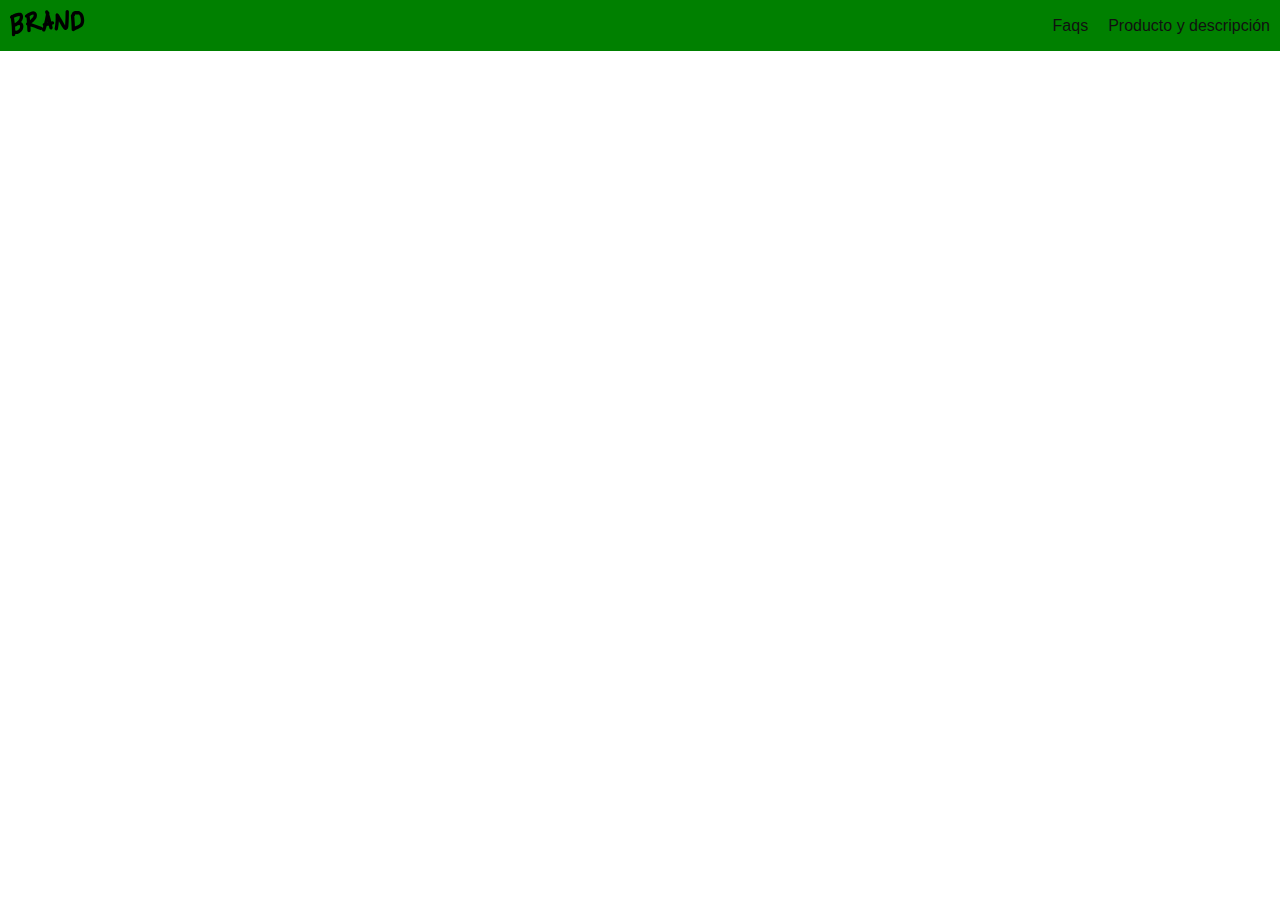
==== index.html @ dea89f1f "Starting a new project" ====
<!DOCTYPE html>
<html lang="en">
<head>
    <meta charset="UTF-8">
    <meta http-equiv="X-UA-Compatible" content="IE=edge">
    <meta name="viewport" content="width=device-width, initial-scale=1.0">
    <link rel="stylesheet" href="./css/style.css">
    <title>Brand by ArudoPE</title>
</head>
<body>
    <header class="header">
        <nav class="header-nav flex">
            <div class="header-nav--image">
                <img src="./img/logo.png" alt="Brand Logo">
            </div>
            <div class="header-nav--options">
                <ul class="flex">
                    <li><a href="">Faqs</a></li>
                    <li><a href="">Producto y descripción</a></li>
                </ul>
            </div>
        </nav>
    </header>
    <script src="scripts/index.js"></script>
</body>
</html>
---- css/style.css ----
/*RESET*/
* {
    box-sizing: border-box;
    margin: 0;
    padding: 0;
}
/*SHARED*/
html {
    font-family: Helvetica;
}
:root {
    --black: rgb(16, 16, 16);
    --white: rgb(243, 243, 243);
}
.flex {
    display: flex;
}
/*HEADER*/
.header-nav {
    background-color: green;
    padding: 10px;
    color: var(--white);
    justify-content: space-between;
    align-items: center;
}
.header-nav li {
    padding-left: 20px;
    list-style: none;
}
.header-nav li a {
    color: var(--black);
    text-decoration: none;
}
.header-nav li a:hover {
    color: var(--white);
}
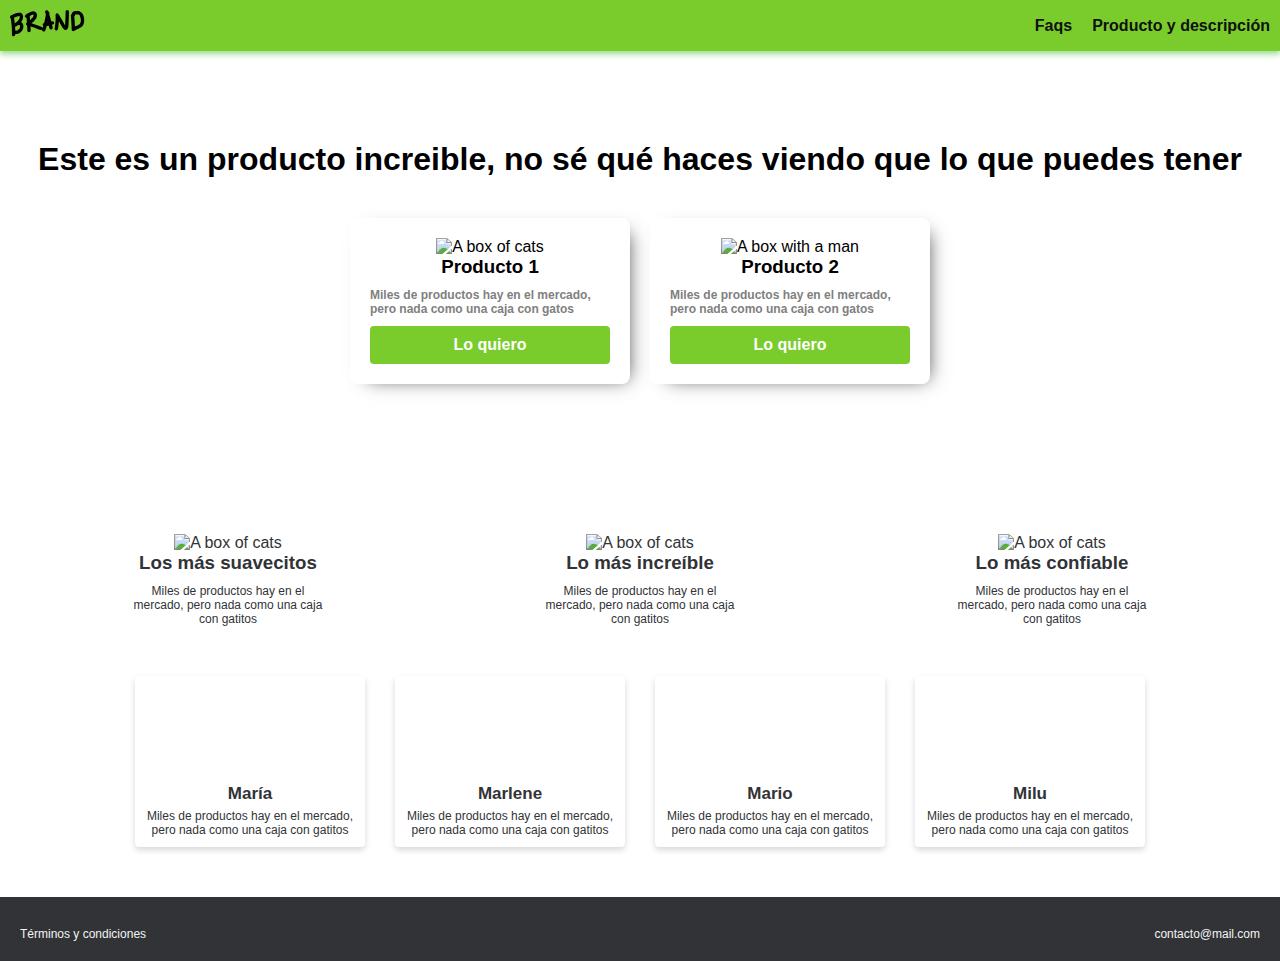
==== commit 653fbc0f: "New pages added, responsive first version" ====
--- a/index.html
+++ b/index.html
@@ -1,17 +1,19 @@
 <!DOCTYPE html>
-<html lang="en">
+<html lang="es">
 <head>
     <meta charset="UTF-8">
     <meta http-equiv="X-UA-Compatible" content="IE=edge">
     <meta name="viewport" content="width=device-width, initial-scale=1.0">
     <link rel="stylesheet" href="./css/style.css">
+    <link rel="stylesheet" href="./css/mobile.css">
+    <link href="https://fonts.googleapis.com/css?family=Fjalla+One|Source+Sans+Pro" rel="stylesheet">
     <title>Brand by ArudoPE</title>
 </head>
 <body>
     <header class="header">
         <nav class="header-nav flex">
             <div class="header-nav--image">
-                <img src="./img/logo.png" alt="Brand Logo">
+                <a href="./index.html"><img src="./img/logo.png" alt="Brand Logo"></a>
             </div>
             <div class="header-nav--options">
                 <ul class="flex">
@@ -21,6 +23,93 @@
             </div>
         </nav>
     </header>
+    <main class="main">
+        <section class="main-title-section">
+            <h1>Este es un producto increible, no sé qué haces viendo que lo que puedes tener</h1>
+        </section>
+        <section class="main-products flex">
+            <div class="main-products--bg"></div>
+            <div class="product">
+                <div class="content flex">
+                    <div class="product--image-container">
+                        <img src="./img/box2.png" alt="A box of cats">
+                    </div>
+                    <h3>Producto 1</h3>
+                    <p>Miles de productos hay en el mercado, pero nada como una caja con gatos</p>
+                    <a href="./producto1.html">Lo quiero</a>
+                </div>
+            </div>
+            <div class="product">
+                <div class="content flex">
+                    <div class="product--image-container">
+                        <img src="./img/box1.png" alt="A box with a man">
+                    </div>
+                    <h3>Producto 2</h3>
+                    <p>Miles de productos hay en el mercado, pero nada como una caja con gatos</p>
+                    <a href="./producto2.html">Lo quiero</a>
+                </div>
+            </div>
+        </section>
+        <section class="main-benefits">
+            <div class="main-benefits--container flex">
+                <div class="benefit--card">
+                    <div class="benefit--image-container">
+                        <img src="./img/box2.png" alt="A box of cats">
+                    </div>
+                    <h3>Los más suavecitos</h3>
+                    <p>Miles de productos hay en el mercado, pero nada como una caja con gatitos</p>
+                </div>
+                <div class="benefit--card">
+                    <div class="benefit--image-container">
+                        <img src="./img/box2.png" alt="A box of cats">
+                    </div>
+                    <h3>Lo más increíble</h3>
+                    <p>Miles de productos hay en el mercado, pero nada como una caja con gatitos</p>
+                </div>
+                <div class="benefit--card">
+                    <div class="benefit--image-container">
+                        <img src="./img/box2.png" alt="A box of cats">
+                    </div>
+                    <h3>Lo más confiable</h3>
+                    <p>Miles de productos hay en el mercado, pero nada como una caja con gatitos</p>
+                </div>
+            </div>
+        </section>
+        <section class="main-mentions">
+            <div class="main-mentions--container flex">
+                <div class="mentions--card">
+                    <div class="mentions--image-container mention-pic1">
+                    </div>
+                    <h3>María</h3>
+                    <p>Miles de productos hay en el mercado, pero nada como una caja con gatitos</p>
+                </div>
+                <div class="mentions--card">
+                    <div class="mentions--image-container mention-pic2">
+                    </div>
+                    <h3>Marlene</h3>
+                    <p>Miles de productos hay en el mercado, pero nada como una caja con gatitos</p>
+                </div>
+                <div class="mentions--card">
+                    <div class="mentions--image-container mention-pic3">
+                    </div>
+                    <h3>Mario</h3>
+                    <p>Miles de productos hay en el mercado, pero nada como una caja con gatitos</p>
+                </div>
+                <div class="mentions--card">
+                    <div class="mentions--image-container mention-pic4">
+                    </div>
+                    <h3>Milu</h3>
+                    <p>Miles de productos hay en el mercado, pero nada como una caja con gatitos</p>
+                </div>
+            </div>
+        </section>
+    </main>
     <script src="scripts/index.js"></script>
+    <footer class="footer">
+        <div class="footer--container flex">
+            <p>Términos y condiciones</p>
+            <p>contacto@mail.com</p>
+        </div>
+    </footer>
 </body>
 </html>--- a/css/style.css
+++ b/css/style.css
@@ -6,22 +6,25 @@
 }
 /*SHARED*/
 html {
-    font-family: Helvetica;
+    font-family: 'Open Sans', sans-serif;
 }
 :root {
     --black: rgb(16, 16, 16);
     --white: rgb(243, 243, 243);
+    --green: #7ACC2D;
+    --dark: #313337;
 }
 .flex {
     display: flex;
 }
 /*HEADER*/
 .header-nav {
-    background-color: green;
+    background-color: var(--green);
     padding: 10px;
     color: var(--white);
     justify-content: space-between;
     align-items: center;
+    box-shadow: 0px 3px 6px #26B7137E;
 }
 .header-nav li {
     padding-left: 20px;
@@ -30,7 +33,200 @@
 .header-nav li a {
     color: var(--black);
     text-decoration: none;
+    font-weight: bold;
 }
 .header-nav li a:hover {
     color: var(--white);
+}
+/*MAIN*/
+.main {
+    width: 100%;
+}
+.main-title-section {
+    margin-top: 90px;
+    margin-bottom: 150px;
+    text-align: center;
+}
+.main-products--bg {
+    background-image: url('../img/curve.png');
+    background-size: cover;
+    background-position: center top;
+    width: 100%;
+    height: 300px;
+    position: absolute;
+    z-index: -1;
+}
+.main-products {
+    justify-content: center;
+    flex-wrap: wrap;
+}
+.main-products .content {
+    background-color: white;
+    padding: 20px;
+    align-items: center;
+    flex-direction: column;
+    justify-content: center;
+    box-shadow: 8px 5px 18px -10px rgba(0,0,0,0.75);
+    border-radius: 8px;
+    position: relative;
+    bottom: 120px;
+}
+.main-products .product {
+    padding: 10px;
+    min-width: 285px;
+    width: 300px;
+}
+.content p {
+    color: gray;
+    font-weight: bold;
+    font-size: 12px;
+    margin: 10px 0 10px 0;
+}
+.content a,
+.content--form a {
+    background-color: var(--green);
+    padding: 10px 20px;
+    width: 100%;
+    text-decoration: none;
+    color: white;
+    font-weight: bold;
+    text-align: center;
+    border-radius: 4px;
+}
+.content a:hover,
+.content--form a:hover {
+    background-color: rgb(102, 182, 27);
+}
+/*MAIN-BENEFITS--SECTION*/
+.main-benefits--container {
+    justify-content: space-between;
+    gap: 30px;
+    margin: 20px 10vw 50px 10vw;
+    flex-wrap: wrap;
+}
+.main-benefits--container .benefit--card {
+    min-width: 200px;
+    width: 200px;
+    text-align: center;
+    color: var(--dark);
+}
+.main-benefits--container .benefit--card p {
+    margin-top: 10px;
+    font-size: 12px;
+}
+/*MAIN-MENTIONS--SECTION*/
+.main-mentions--container {
+    justify-content: center;
+    gap: 30px;
+    margin-bottom: 50px;
+    flex-wrap: wrap;
+}
+.main-mentions--container .mentions--card {
+    width: 230px;
+    color: var(--dark);
+    text-align: center;
+    box-shadow: 0px 3px 6px #00000029;
+    border-radius: 4px;
+    padding-bottom: 10px;
+}
+.main-mentions--container .mentions--card h3 {
+    font-size: 17px;
+    margin-top: 8px;
+}
+.main-mentions--container .mentions--card p {
+    font-size: 12px;
+    margin-top: 5px;
+}
+.mentions--image-container {
+    width: 100%;
+    height: 100px;
+    background-position: center;
+    background-repeat: no-repeat;
+    background-size: cover;
+    border-radius: 4px 4px 0 0;
+}
+.mention-pic1 {
+    background-image: url('../img/face1.jpg');
+}
+.mention-pic2 {
+    background-image: url('../img/face2.jpg');
+}
+.mention-pic3 {
+    background-image: url('../img/face3.jpg');
+}
+.mention-pic4 {
+    background-image: url('../img/face4.jpg');
+}
+/*FOOTER*/
+.footer--container {
+    width: 100%;
+    z-index: 1;
+    background-color: var(--dark);
+    justify-content: space-between;
+
+}
+.footer--container p {
+    color: var(--white);
+    padding: 30px 20px 20px 20px;
+    font-size: 12px;
+}
+/*PRODUCT PAGE*/
+/*MAIN*/
+.main-product-page {
+    min-height: calc(100vh - 115px);
+}
+.product-page--products {
+    justify-content: center;
+    flex-wrap: wrap;
+    position: relative;
+    top: 25vh;
+    gap: 50px;
+}
+.product-page--products .content{
+    padding: 20px;
+    align-items: center;
+    justify-content: center;
+    flex-direction: column;
+    box-shadow: 8px 5px 18px -10px rgba(0,0,0,0.75);
+    border-radius: 8px;
+}
+.product-page--products .product {
+    padding: 10px;
+    min-width: 285px;
+    width: 300px;
+}
+/*FORM*/
+.content--form {
+    align-items: flex-start;
+    justify-content: center;
+    flex-direction: column;
+    box-shadow: 8px 5px 18px -10px rgba(0,0,0,0.75);
+    border-radius: 8px;
+    padding: 20px;
+}
+.product--form input{
+    border: 1px solid #313337;
+    border-radius: 1px;
+    padding: 5px;
+    width: 250px;
+}
+.product--form input::placeholder {
+    font-size: 12px;
+}
+.product--form label {
+    display: block;
+    margin-bottom: -10px;
+    color: var(--dark);
+    font-size: 12px;
+    font-weight: bold;
+}
+.product--pay-button {
+    margin-top: 30px;
+}
+.form--product {
+    position: relative;
+    top: 15px;
+}
+.form--product a {
+    margin-left: 4px;
 }--- a/css/mobile.css
+++ b/css/mobile.css
@@ -0,0 +1,19 @@
+@media (max-width: 900px) {
+    .main-benefits--container {
+        justify-content: center;
+        gap: 30px;
+        margin: 0 0 20px 0;
+    }
+    .main-mentions--container {
+        margin: 0 10px 50px 10px;
+    }
+    .product-page--products {
+        top: 5vh;
+    }
+}
+@media (max-width: 400px) {
+    .header-nav li {
+        position: relative;
+        max-width: 500px;
+    }
+}